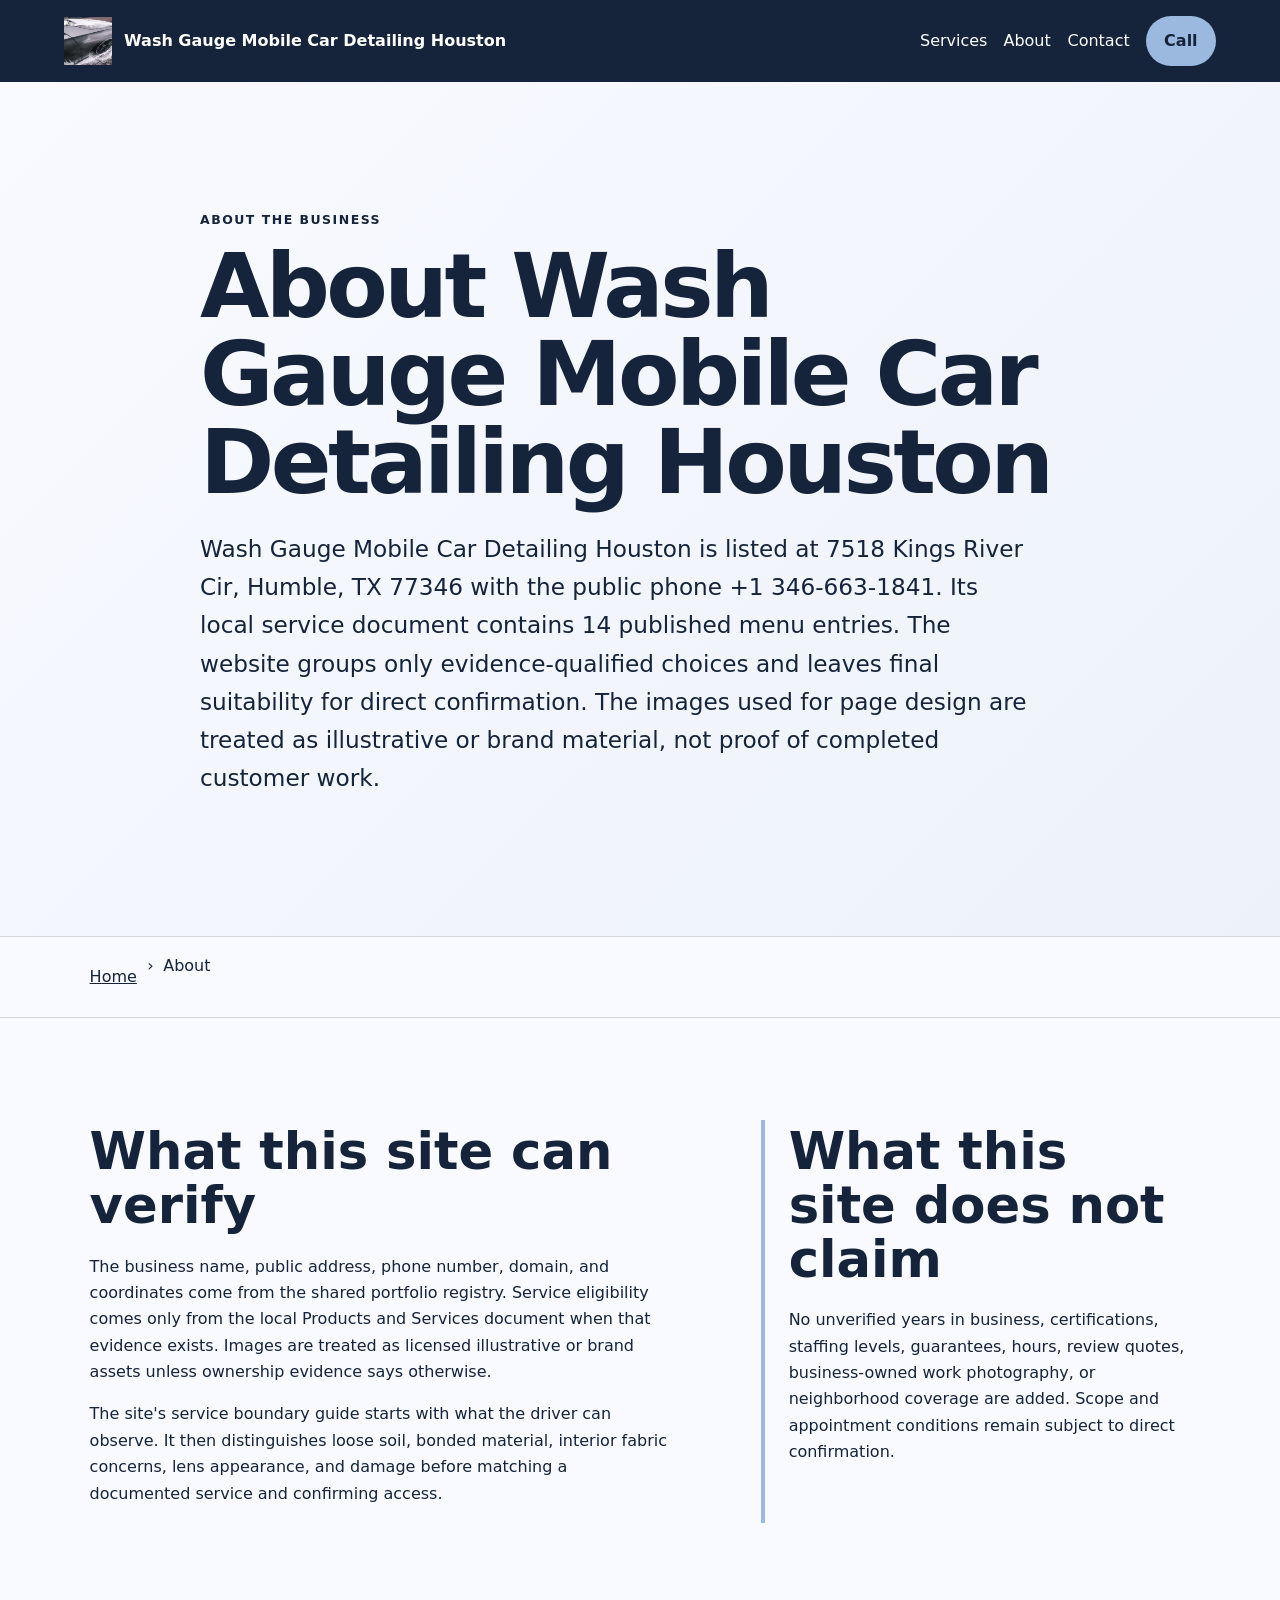
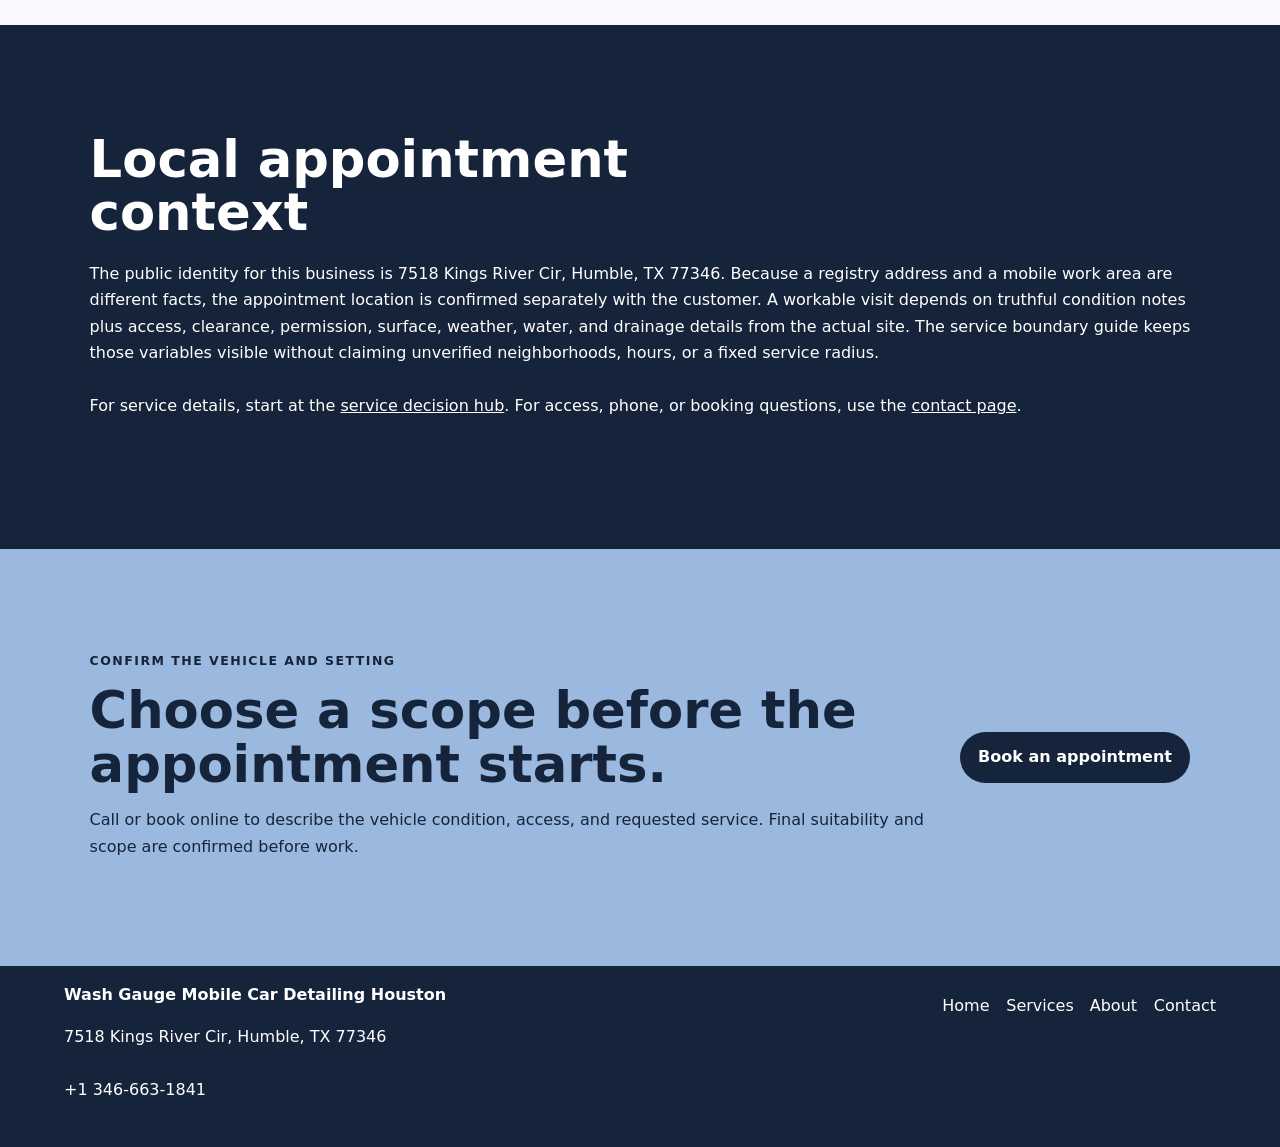
==== about/index.html @ a3e9f10e "feat: add service SEO pages" ====
<!doctype html>
<html lang="en"><head>
  <meta charset="utf-8"><meta name="viewport" content="width=device-width,initial-scale=1">
  <title>About Wash Gauge Mobile Car Detailing Houston | Humble, TX</title>
  <meta name="description" content="Verified identity, evidence boundaries, and appointment-planning approach for Wash Gauge Mobile Car Detailing Houston in Humble, TX.">
  <meta name="robots" content="index, follow, max-image-preview:large, max-snippet:-1">
  <link rel="canonical" href="https://washgauge.shop/about/">
  <meta property="og:type" content="website"><meta property="og:title" content="About Wash Gauge Mobile Car Detailing Houston | Humble, TX">
  <meta property="og:description" content="Verified identity, evidence boundaries, and appointment-planning approach for Wash Gauge Mobile Car Detailing Houston in Humble, TX."><meta property="og:url" content="https://washgauge.shop/about/">
  <meta property="og:image" content="https://washgauge.shop/assets/hero-route.jpg"><meta name="twitter:card" content="summary_large_image">
  <link rel="icon" href="/assets/favicon.svg"><link rel="stylesheet" href="/seo-pages.css"><script type="application/ld+json">{
  "@context": "https://schema.org",
  "@graph": [
    {
      "@type": "BreadcrumbList",
      "@id": "https://washgauge.shop/about/#breadcrumb",
      "itemListElement": [
        {
          "@type": "ListItem",
          "position": 1,
          "name": "Home",
          "item": "https://washgauge.shop/"
        },
        {
          "@type": "ListItem",
          "position": 2,
          "name": "About Wash Gauge Mobile Car Detailing Houston | Humble, TX",
          "item": "https://washgauge.shop/about/"
        }
      ]
    },
    {
      "@type": "WebPage",
      "@id": "https://washgauge.shop/about/#webpage",
      "url": "https://washgauge.shop/about/",
      "name": "About Wash Gauge Mobile Car Detailing Houston | Humble, TX",
      "description": "Verified identity, evidence boundaries, and appointment-planning approach for Wash Gauge Mobile Car Detailing Houston in Humble, TX.",
      "breadcrumb": {
        "@id": "https://washgauge.shop/about/#breadcrumb"
      },
      "isPartOf": {
        "@id": "https://washgauge.shop/#website"
      },
      "about": {
        "@id": "https://washgauge.shop/#business"
      }
    },
    {
      "@type": "ImageObject",
      "@id": "https://washgauge.shop/about/#primaryimage",
      "contentUrl": "https://washgauge.shop/assets/hero-route.jpg",
      "caption": "Illustrative detailing artwork for Wash Gauge Mobile Car Detailing Houston",
      "representativeOfPage": true
    }
  ]
}</script>
</head><body style="--pilot-accent:#9bb8df;--pilot-dark:#15243a;--pilot-paper:#f8faff">
<a class="skip-link" href="#content">Skip to content</a>
<header class="pilot-header"><a class="pilot-brand" href="/"><img src="/assets/hero-route.jpg" width="48" height="48" alt=""><span>Wash Gauge Mobile Car Detailing Houston</span></a>
<nav aria-label="Primary navigation"><a href="/services/">Services</a><a href="/about/">About</a><a href="/contact/">Contact</a><a class="pilot-call" href="tel:+13466631841">Call</a></nav></header>
<main id="content"><section class="pilot-hero text-only"><div><p class="eyebrow">About the business</p><h1>About Wash Gauge Mobile Car Detailing Houston</h1><p class="pilot-answer">Wash Gauge Mobile Car Detailing Houston is listed at 7518 Kings River Cir, Humble, TX 77346 with the public phone +1 346-663-1841. Its local service document contains 14 published menu entries. The website groups only evidence-qualified choices and leaves final suitability for direct confirmation. The images used for page design are treated as illustrative or brand material, not proof of completed customer work.</p></div></section><nav class="breadcrumbs" aria-label="Breadcrumb"><a href="/">Home</a><span>›</span><span>About</span></nav>
<section class="pilot-section pilot-grid"><div><h2>What this site can verify</h2><p>The business name, public address, phone number, domain, and coordinates come from the shared portfolio registry. Service eligibility comes only from the local Products and Services document when that evidence exists. Images are treated as licensed illustrative or brand assets unless ownership evidence says otherwise.</p><p>The site&#x27;s service boundary guide starts with what the driver can observe. It then distinguishes loose soil, bonded material, interior fabric concerns, lens appearance, and damage before matching a documented service and confirming access.</p></div><aside><h2>What this site does not claim</h2><p>No unverified years in business, certifications, staffing levels, guarantees, hours, review quotes, business-owned work photography, or neighborhood coverage are added. Scope and appointment conditions remain subject to direct confirmation.</p></aside></section>
<section class="pilot-section tone"><h2>Local appointment context</h2><p>The public identity for this business is 7518 Kings River Cir, Humble, TX 77346. Because a registry address and a mobile work area are different facts, the appointment location is confirmed separately with the customer. A workable visit depends on truthful condition notes plus access, clearance, permission, surface, weather, water, and drainage details from the actual site. The service boundary guide keeps those variables visible without claiming unverified neighborhoods, hours, or a fixed service radius.</p><p>For service details, start at the <a href="/services/">service decision hub</a>. For access, phone, or booking questions, use the <a href="/contact/">contact page</a>.</p></section>
<section class="pilot-cta"><div><p class="eyebrow">Confirm the vehicle and setting</p><h2>Choose a scope before the appointment starts.</h2><p>Call or book online to describe the vehicle condition, access, and requested service. Final suitability and scope are confirmed before work.</p></div><a class="pilot-button" href="https://cal.com/sumitdatta/auto-detail-service">Book an appointment</a></section>
</main><footer class="pilot-footer"><div><strong>Wash Gauge Mobile Car Detailing Houston</strong><p>7518 Kings River Cir, Humble, TX 77346</p><p><a href="tel:+13466631841">+1 346-663-1841</a></p></div><nav aria-label="Footer navigation"><a href="/">Home</a><a href="/services/">Services</a><a href="/about/">About</a><a href="/contact/">Contact</a></nav></footer>
</body></html>
---- seo-pages.css ----
*{box-sizing:border-box}html{scroll-behavior:smooth}body{margin:0;background:var(--pilot-paper);color:var(--pilot-dark);font-family:system-ui,-apple-system,BlinkMacSystemFont,"Segoe UI",sans-serif;line-height:1.65}.skip-link{position:absolute;left:-999px}.skip-link:focus{left:1rem;top:1rem;z-index:9;background:#fff;padding:.75rem}.pilot-header,.pilot-footer{display:flex;align-items:center;justify-content:space-between;gap:1.5rem;padding:1rem clamp(1rem,5vw,4rem);background:var(--pilot-dark);color:#fff}.pilot-header{position:sticky;top:0;z-index:5}.pilot-brand{display:flex;align-items:center;gap:.75rem;max-width:36rem;font-weight:800}.pilot-header a,.pilot-footer a{color:inherit;text-decoration:none}.pilot-header nav,.pilot-footer nav{display:flex;flex-wrap:wrap;gap:1rem;align-items:center}.pilot-header nav a,.pilot-footer nav a,.breadcrumbs a,.pilot-section a,.pilot-footer>div a{display:inline-flex;min-width:48px;min-height:48px;align-items:center}.pilot-call,.pilot-button{display:inline-flex;min-height:48px;align-items:center;justify-content:center;border-radius:999px;background:var(--pilot-accent);color:var(--pilot-dark)!important;padding:.75rem 1.15rem;font-weight:800;text-decoration:none}.pilot-hero{display:grid;grid-template-columns:minmax(0,1.2fr) minmax(260px,.8fr);gap:clamp(2rem,6vw,6rem);padding:clamp(4rem,9vw,8rem) clamp(1.25rem,7vw,7rem);align-items:center;background:linear-gradient(135deg,var(--pilot-paper),color-mix(in srgb,var(--pilot-accent) 18%,white))}.pilot-hero.text-only{grid-template-columns:minmax(0,880px);justify-content:center}.pilot-hero h1{font-size:clamp(2.5rem,7vw,6rem);line-height:.98;margin:.3rem 0 1.25rem;letter-spacing:-.04em}.pilot-hero img{width:100%;height:auto;aspect-ratio:4/3;object-fit:cover;border-radius:1.5rem;box-shadow:0 28px 70px #0003}.pilot-answer{font-size:clamp(1.15rem,2vw,1.45rem);max-width:52rem}.pilot-proof,.source-note{font-size:.9rem;opacity:.76}.eyebrow{text-transform:uppercase;letter-spacing:.12em;font-size:.78rem;font-weight:900}.breadcrumbs{display:flex;gap:.6rem;flex-wrap:wrap;padding:1rem clamp(1.25rem,7vw,7rem);border-block:1px solid #0002}.breadcrumbs a,.pilot-section a{color:inherit}.pilot-section{padding:clamp(3.5rem,8vw,7rem) clamp(1.25rem,7vw,7rem)}.pilot-section h2{font-size:clamp(2rem,4vw,3.6rem);line-height:1.05;max-width:18ch;margin:.3rem 0 1.3rem}.pilot-section h3{font-size:1.25rem;margin-top:2rem}.pilot-grid{display:grid;grid-template-columns:minmax(0,1.15fr) minmax(260px,.85fr);gap:clamp(2rem,7vw,7rem)}.pilot-grid aside{border-left:4px solid var(--pilot-accent);padding-left:1.5rem}.tone{background:var(--pilot-dark);color:#fff}.checklist,.steps{padding-left:1.25rem}.checklist li,.steps li{margin:.75rem 0}.steps{display:grid;grid-template-columns:repeat(5,minmax(0,1fr));gap:1rem;list-style:none;padding:0;counter-reset:step}.steps li{counter-increment:step;padding:1rem;border:1px solid #fff4;border-radius:1rem}.steps li:before{content:counter(step);display:block;font-size:2rem;font-weight:900;color:var(--pilot-accent)}.faq-list{max-width:900px}.faq-list details{border-top:1px solid #0003;padding:1rem 0}.faq-list summary{font-size:1.15rem;font-weight:800;cursor:pointer}.related-links,.service-cards{display:grid;grid-template-columns:repeat(2,minmax(0,1fr));gap:1rem}.related-links a,.service-cards article{display:block;padding:1.25rem;border:1px solid #0003;border-radius:1rem;background:#fff}.service-cards h2{font-size:1.6rem}.pilot-cta{display:flex;align-items:center;justify-content:space-between;gap:2rem;padding:clamp(3rem,7vw,6rem) clamp(1.25rem,7vw,7rem);background:var(--pilot-accent)}.pilot-cta h2{font-size:clamp(2rem,4vw,3.5rem);line-height:1.05;margin:.25rem 0}.pilot-cta .pilot-button{background:var(--pilot-dark);color:#fff!important;white-space:nowrap}.pilot-footer{align-items:flex-start}.large-link{font-size:clamp(1.4rem,3vw,2.4rem);font-weight:900}@media(max-width:800px){.pilot-header{position:static;align-items:flex-start}.pilot-brand span{display:none}.pilot-hero,.pilot-grid{grid-template-columns:1fr}.steps{grid-template-columns:1fr}.related-links,.service-cards{grid-template-columns:1fr}.pilot-cta,.pilot-footer{align-items:flex-start;flex-direction:column}}
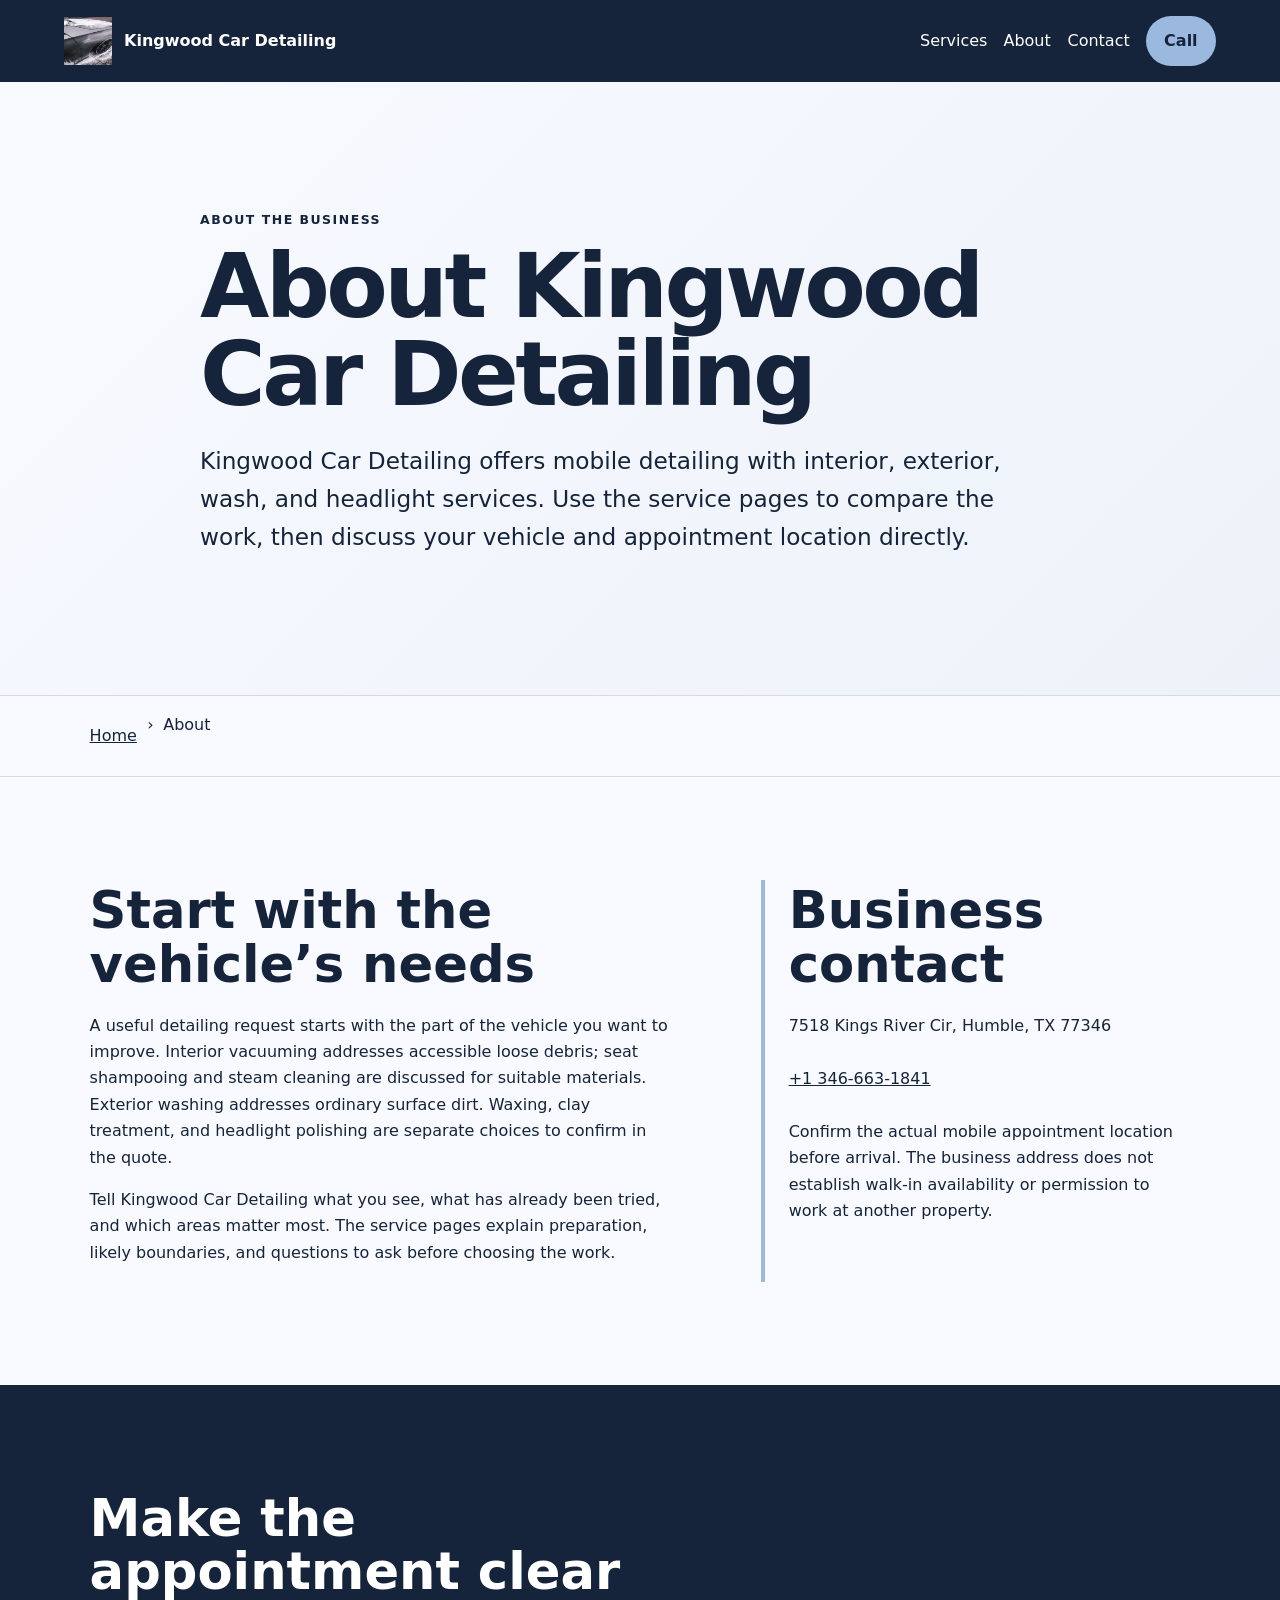
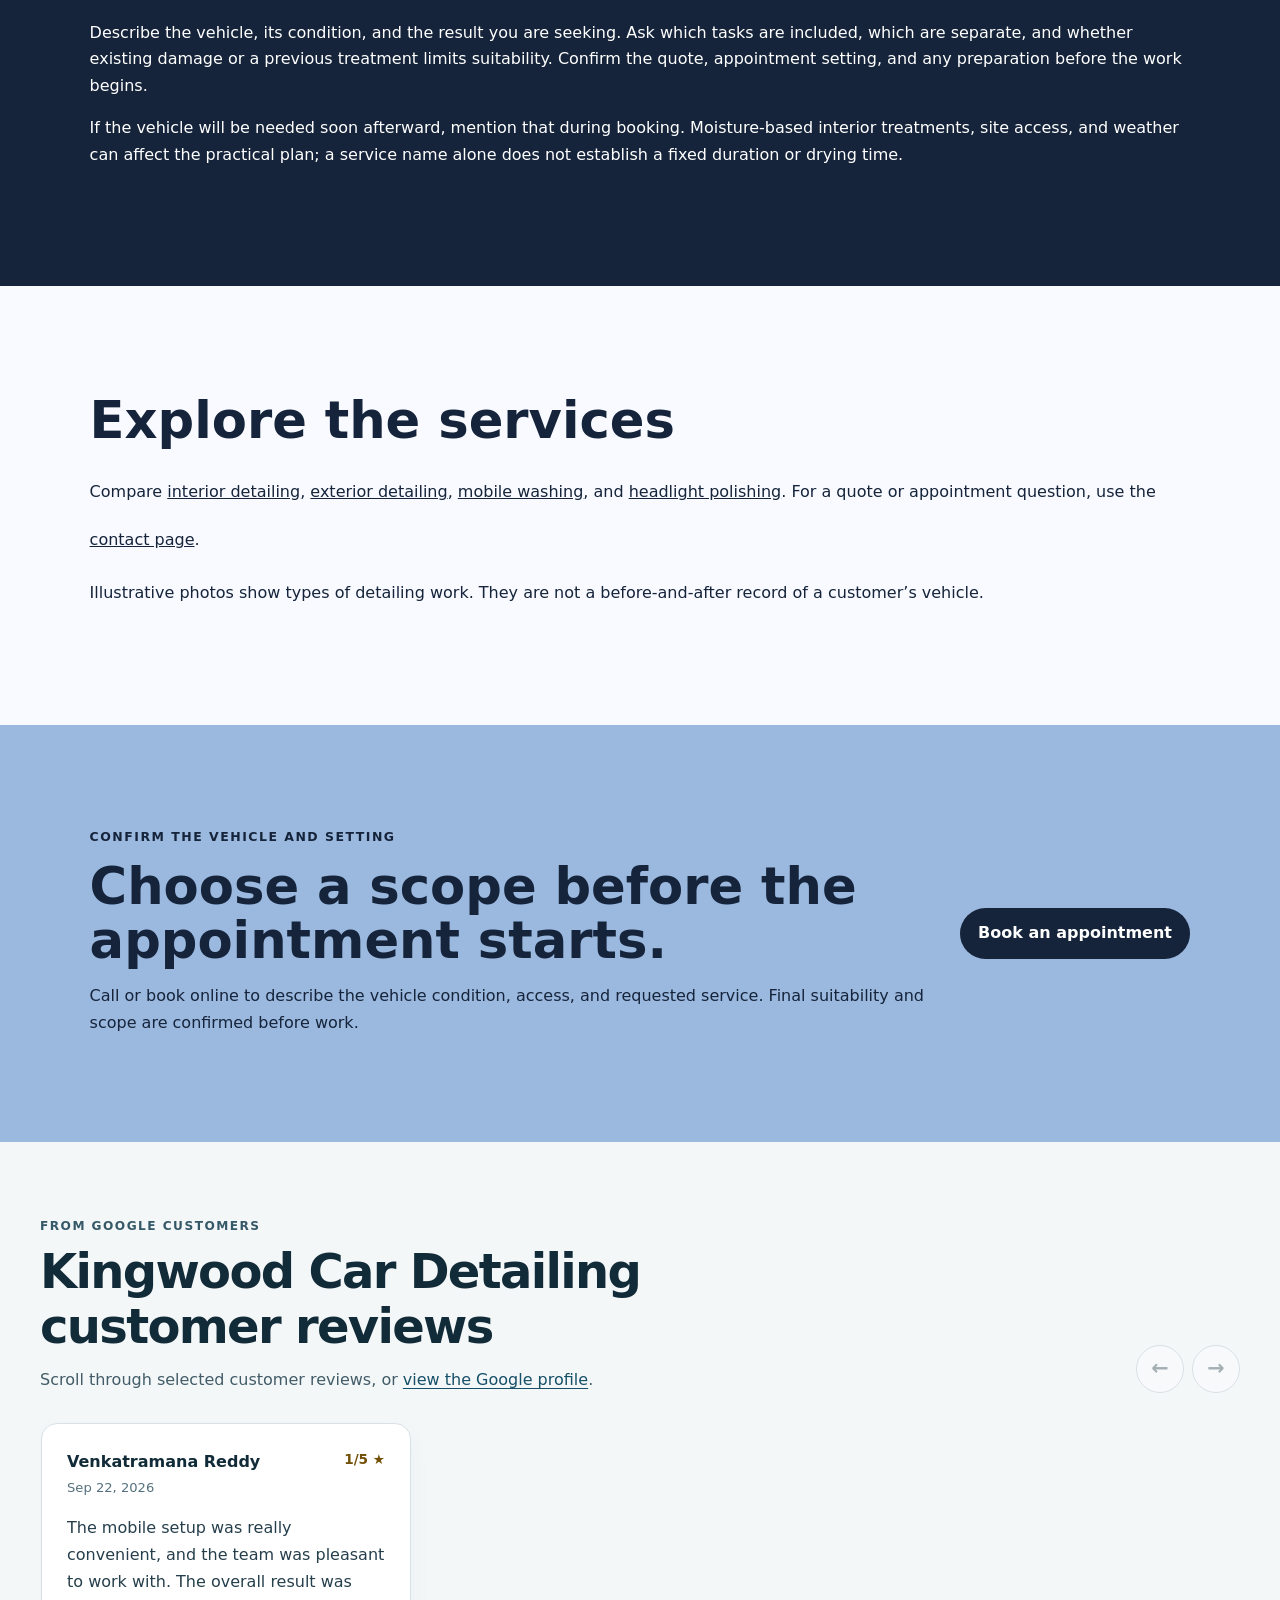
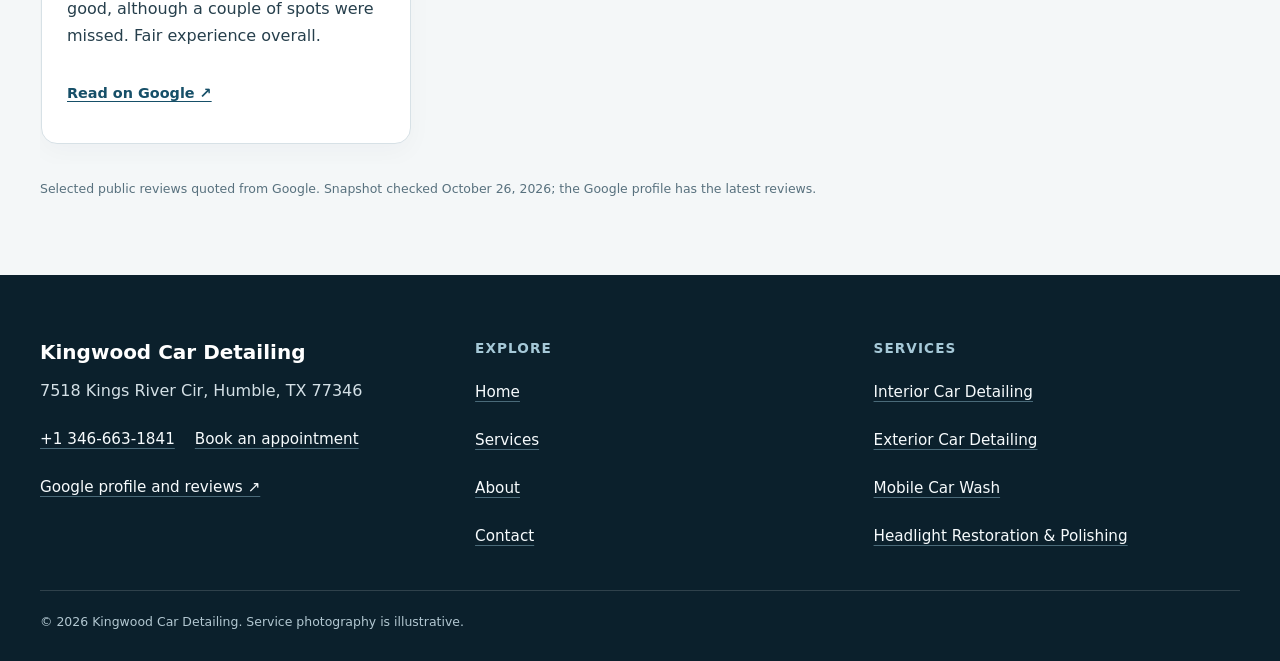
==== commit 0b73d9f8: "Align website branding and local service information" ====
--- a/about/index.html
+++ b/about/index.html
@@ -1,66 +1,70 @@
 <!doctype html>
 <html lang="en"><head>
   <meta charset="utf-8"><meta name="viewport" content="width=device-width,initial-scale=1">
-  <title>About Wash Gauge Mobile Car Detailing Houston | Humble, TX</title>
-  <meta name="description" content="Verified identity, evidence boundaries, and appointment-planning approach for Wash Gauge Mobile Car Detailing Houston in Humble, TX.">
+  <title>About Kingwood Car Detailing | Humble, TX</title>
+  <meta name="description" content="Verified identity, evidence boundaries, and appointment-planning approach for Kingwood Car Detailing in Humble, TX.">
   <meta name="robots" content="index, follow, max-image-preview:large, max-snippet:-1">
-  <link rel="canonical" href="https://washgauge.shop/about/">
-  <meta property="og:type" content="website"><meta property="og:title" content="About Wash Gauge Mobile Car Detailing Houston | Humble, TX">
-  <meta property="og:description" content="Verified identity, evidence boundaries, and appointment-planning approach for Wash Gauge Mobile Car Detailing Houston in Humble, TX."><meta property="og:url" content="https://washgauge.shop/about/">
-  <meta property="og:image" content="https://washgauge.shop/assets/hero-route.jpg"><meta name="twitter:card" content="summary_large_image">
+  <link rel="canonical" href="https://kingwoodcardetailing.shop/about/">
+  <meta property="og:type" content="website"><meta property="og:title" content="About Kingwood Car Detailing | Humble, TX">
+  <meta property="og:description" content="Verified identity, evidence boundaries, and appointment-planning approach for Kingwood Car Detailing in Humble, TX."><meta property="og:url" content="https://kingwoodcardetailing.shop/about/">
+  <meta property="og:image" content="https://kingwoodcardetailing.shop/assets/hero-route.jpg"><meta name="twitter:card" content="summary_large_image">
   <link rel="icon" href="/assets/favicon.svg"><link rel="stylesheet" href="/seo-pages.css"><script type="application/ld+json">{
   "@context": "https://schema.org",
   "@graph": [
     {
       "@type": "BreadcrumbList",
-      "@id": "https://washgauge.shop/about/#breadcrumb",
+      "@id": "https://kingwoodcardetailing.shop/about/#breadcrumb",
       "itemListElement": [
         {
           "@type": "ListItem",
           "position": 1,
           "name": "Home",
-          "item": "https://washgauge.shop/"
+          "item": "https://kingwoodcardetailing.shop/"
         },
         {
           "@type": "ListItem",
           "position": 2,
-          "name": "About Wash Gauge Mobile Car Detailing Houston | Humble, TX",
-          "item": "https://washgauge.shop/about/"
+          "name": "About Kingwood Car Detailing | Humble, TX",
+          "item": "https://kingwoodcardetailing.shop/about/"
         }
       ]
     },
     {
       "@type": "WebPage",
-      "@id": "https://washgauge.shop/about/#webpage",
-      "url": "https://washgauge.shop/about/",
-      "name": "About Wash Gauge Mobile Car Detailing Houston | Humble, TX",
-      "description": "Verified identity, evidence boundaries, and appointment-planning approach for Wash Gauge Mobile Car Detailing Houston in Humble, TX.",
+      "@id": "https://kingwoodcardetailing.shop/about/#webpage",
+      "url": "https://kingwoodcardetailing.shop/about/",
+      "name": "About Kingwood Car Detailing | Humble, TX",
+      "description": "Verified identity, evidence boundaries, and appointment-planning approach for Kingwood Car Detailing in Humble, TX.",
       "breadcrumb": {
-        "@id": "https://washgauge.shop/about/#breadcrumb"
+        "@id": "https://kingwoodcardetailing.shop/about/#breadcrumb"
       },
       "isPartOf": {
-        "@id": "https://washgauge.shop/#website"
+        "@id": "https://kingwoodcardetailing.shop/#website"
       },
       "about": {
-        "@id": "https://washgauge.shop/#business"
+        "@id": "https://kingwoodcardetailing.shop/#business"
       }
     },
     {
       "@type": "ImageObject",
-      "@id": "https://washgauge.shop/about/#primaryimage",
-      "contentUrl": "https://washgauge.shop/assets/hero-route.jpg",
-      "caption": "Illustrative detailing artwork for Wash Gauge Mobile Car Detailing Houston",
+      "@id": "https://kingwoodcardetailing.shop/about/#primaryimage",
+      "contentUrl": "https://kingwoodcardetailing.shop/assets/hero-route.jpg",
+      "caption": "Illustrative detailing artwork for Kingwood Car Detailing",
       "representativeOfPage": true
     }
   ]
 }</script>
+<link rel="stylesheet" href="/portfolio-components.css">
 </head><body style="--pilot-accent:#9bb8df;--pilot-dark:#15243a;--pilot-paper:#f8faff">
 <a class="skip-link" href="#content">Skip to content</a>
-<header class="pilot-header"><a class="pilot-brand" href="/"><img src="/assets/hero-route.jpg" width="48" height="48" alt=""><span>Wash Gauge Mobile Car Detailing Houston</span></a>
+<header class="pilot-header"><a class="pilot-brand" href="/"><img src="/assets/hero-route.jpg" width="48" height="48" alt=""><span>Kingwood Car Detailing</span></a>
 <nav aria-label="Primary navigation"><a href="/services/">Services</a><a href="/about/">About</a><a href="/contact/">Contact</a><a class="pilot-call" href="tel:+13466631841">Call</a></nav></header>
-<main id="content"><section class="pilot-hero text-only"><div><p class="eyebrow">About the business</p><h1>About Wash Gauge Mobile Car Detailing Houston</h1><p class="pilot-answer">Wash Gauge Mobile Car Detailing Houston is listed at 7518 Kings River Cir, Humble, TX 77346 with the public phone +1 346-663-1841. Its local service document contains 14 published menu entries. The website groups only evidence-qualified choices and leaves final suitability for direct confirmation. The images used for page design are treated as illustrative or brand material, not proof of completed customer work.</p></div></section><nav class="breadcrumbs" aria-label="Breadcrumb"><a href="/">Home</a><span>›</span><span>About</span></nav>
-<section class="pilot-section pilot-grid"><div><h2>What this site can verify</h2><p>The business name, public address, phone number, domain, and coordinates come from the shared portfolio registry. Service eligibility comes only from the local Products and Services document when that evidence exists. Images are treated as licensed illustrative or brand assets unless ownership evidence says otherwise.</p><p>The site&#x27;s service boundary guide starts with what the driver can observe. It then distinguishes loose soil, bonded material, interior fabric concerns, lens appearance, and damage before matching a documented service and confirming access.</p></div><aside><h2>What this site does not claim</h2><p>No unverified years in business, certifications, staffing levels, guarantees, hours, review quotes, business-owned work photography, or neighborhood coverage are added. Scope and appointment conditions remain subject to direct confirmation.</p></aside></section>
-<section class="pilot-section tone"><h2>Local appointment context</h2><p>The public identity for this business is 7518 Kings River Cir, Humble, TX 77346. Because a registry address and a mobile work area are different facts, the appointment location is confirmed separately with the customer. A workable visit depends on truthful condition notes plus access, clearance, permission, surface, weather, water, and drainage details from the actual site. The service boundary guide keeps those variables visible without claiming unverified neighborhoods, hours, or a fixed service radius.</p><p>For service details, start at the <a href="/services/">service decision hub</a>. For access, phone, or booking questions, use the <a href="/contact/">contact page</a>.</p></section>
+<main id="content"><section class="pilot-hero text-only"><div><p class="eyebrow">About the business</p><h1>About Kingwood Car Detailing</h1><p class="pilot-answer">Kingwood Car Detailing offers mobile detailing with interior, exterior, wash, and headlight services. Use the service pages to compare the work, then discuss your vehicle and appointment location directly.</p></div></section><nav class="breadcrumbs" aria-label="Breadcrumb"><a href="/">Home</a><span>›</span><span>About</span></nav>
+<section class="pilot-section pilot-grid"><div><h2>Start with the vehicle’s needs</h2><p>A useful detailing request starts with the part of the vehicle you want to improve. Interior vacuuming addresses accessible loose debris; seat shampooing and steam cleaning are discussed for suitable materials. Exterior washing addresses ordinary surface dirt. Waxing, clay treatment, and headlight polishing are separate choices to confirm in the quote.</p><p>Tell Kingwood Car Detailing what you see, what has already been tried, and which areas matter most. The service pages explain preparation, likely boundaries, and questions to ask before choosing the work.</p></div><aside><h2>Business contact</h2><p>7518 Kings River Cir, Humble, TX 77346</p><p><a href="tel:+13466631841">+1 346-663-1841</a></p><p>Confirm the actual mobile appointment location before arrival. The business address does not establish walk-in availability or permission to work at another property.</p></aside></section>
+<section class="pilot-section tone"><h2>Make the appointment clear</h2><p>Describe the vehicle, its condition, and the result you are seeking. Ask which tasks are included, which are separate, and whether existing damage or a previous treatment limits suitability. Confirm the quote, appointment setting, and any preparation before the work begins.</p><p>If the vehicle will be needed soon afterward, mention that during booking. Moisture-based interior treatments, site access, and weather can affect the practical plan; a service name alone does not establish a fixed duration or drying time.</p></section>
+<section class="pilot-section"><h2>Explore the services</h2><p>Compare <a href="/services/interior-car-detailing/">interior detailing</a>, <a href="/services/exterior-car-detailing/">exterior detailing</a>, <a href="/services/mobile-car-wash/">mobile washing</a>, and <a href="/services/headlight-restoration/">headlight polishing</a>. For a quote or appointment question, use the <a href="/contact/">contact page</a>.</p><p>Illustrative photos show types of detailing work. They are not a before-and-after record of a customer’s vehicle.</p></section>
 <section class="pilot-cta"><div><p class="eyebrow">Confirm the vehicle and setting</p><h2>Choose a scope before the appointment starts.</h2><p>Call or book online to describe the vehicle condition, access, and requested service. Final suitability and scope are confirmed before work.</p></div><a class="pilot-button" href="https://cal.com/sumitdatta/auto-detail-service">Book an appointment</a></section>
-</main><footer class="pilot-footer"><div><strong>Wash Gauge Mobile Car Detailing Houston</strong><p>7518 Kings River Cir, Humble, TX 77346</p><p><a href="tel:+13466631841">+1 346-663-1841</a></p></div><nav aria-label="Footer navigation"><a href="/">Home</a><a href="/services/">Services</a><a href="/about/">About</a><a href="/contact/">Contact</a></nav></footer>
+<!-- PORTFOLIO-REVIEWS:START --><section class="portfolio-reviews" aria-labelledby="portfolio-reviews-title"><div class="portfolio-reviews__heading"><div><p class="portfolio-reviews__kicker">From Google customers</p><h2 id="portfolio-reviews-title">Kingwood Car Detailing customer reviews</h2><p class="portfolio-reviews__intro">Scroll through selected customer reviews, or <a href="https://www.google.com/maps?cid=2976044469024476765" target="_blank" rel="noopener noreferrer">view the Google profile</a>.</p></div><div class="portfolio-reviews__controls"><button type="button" data-reviews-prev aria-label="Previous reviews">←</button><button type="button" data-reviews-next aria-label="Next reviews">→</button></div></div><div class="portfolio-reviews__track" role="region" aria-label="Scrollable customer reviews" tabindex="0"><article class="portfolio-review"><div class="portfolio-review__meta"><div><span class="portfolio-review__author">Venkatramana Reddy</span><time datetime="2026-09-22">Sep 22, 2026</time></div><span class="portfolio-review__rating" aria-label="1 out of 5 stars">1/5 ★</span></div><blockquote><p>The mobile setup was really convenient, and the team was pleasant to work with. The overall result was good, although a couple of spots were missed. Fair experience overall.</p></blockquote><a class="portfolio-review__source" href="https://www.google.com/maps/reviews/data=!4m8!14m7!1m6!2m5!1sCi9DQUlRQUNvZENodHljRjlvT2xWbWRWRkVWVFZtVEdSWE5IUkZjWFZHUnpsNGVXYxAB!2m1!1s0x0:0x294d08ad43f84e5d!3m1!1s2@1:CAIQACodChtycF9oOlVmdVFEVTVmTGRXNHRFcXVGRzl4eWc%7C%7C?hl=en-US" target="_blank" rel="noopener noreferrer">Read on Google ↗</a></article></div><p class="portfolio-reviews__note">Selected public reviews quoted from Google. Snapshot checked <time datetime="2026-10-26">October 26, 2026</time>; the Google profile has the latest reviews.</p></section><!-- PORTFOLIO-REVIEWS:END -->
+</main><footer class="portfolio-footer"><div class="portfolio-footer__grid"><div><strong class="portfolio-footer__name">Kingwood Car Detailing</strong><address>7518 Kings River Cir, Humble, TX 77346</address><div class="portfolio-footer__contact"><a href="tel:+13466631841">+1 346-663-1841</a><a href="https://cal.com/sumitdatta/auto-detail-service">Book an appointment</a></div><a href="https://www.google.com/maps?cid=2976044469024476765" target="_blank" rel="noopener noreferrer">Google profile and reviews ↗</a></div><div><h2>Explore</h2><nav aria-label="Footer navigation"><a href="/">Home</a><a href="/services/">Services</a><a href="/about/">About</a><a href="/contact/">Contact</a></nav></div><div><h2>Services</h2><nav aria-label="Service pages"><a href="/services/interior-car-detailing/">Interior Car Detailing</a><a href="/services/exterior-car-detailing/">Exterior Car Detailing</a><a href="/services/mobile-car-wash/">Mobile Car Wash</a><a href="/services/headlight-restoration/">Headlight Restoration &amp; Polishing</a></nav></div></div><p class="portfolio-footer__bottom">© <span id="year">2026</span> Kingwood Car Detailing. Service photography is illustrative.</p></footer>
+<script src="/portfolio-components.js" defer></script>
 </body></html>
--- a/portfolio-components.css
+++ b/portfolio-components.css
@@ -0,0 +1,37 @@
+/* Portfolio components: scoped styles, no external requests. */
+.portfolio-reviews,.portfolio-footer{box-sizing:border-box;min-width:0;font-family:inherit}
+.portfolio-reviews *,.portfolio-footer *{box-sizing:border-box}
+.portfolio-reviews{color:#122b38;background:#f4f7f8;padding:clamp(3rem,6vw,5.5rem) max(20px,calc((100% - 1200px)/2));isolation:isolate}
+.portfolio-reviews__heading{display:flex;justify-content:space-between;align-items:flex-end;gap:24px;margin:0 0 28px}
+.portfolio-reviews__heading>div{min-width:0;max-width:850px}
+.portfolio-reviews__kicker{margin:0 0 10px;font-family:inherit;font-weight:700;font-size:.76rem;line-height:1.3;letter-spacing:.12em;text-transform:uppercase;color:#365968}
+.portfolio-reviews h2{max-width:none;margin:0 0 14px;font-family:inherit;font-size:clamp(1.8rem,4vw,3rem);font-weight:800;line-height:1.13;letter-spacing:-.035em;text-transform:none;color:#122b38;overflow-wrap:anywhere}
+.portfolio-reviews__intro{font-size:1rem;line-height:1.6;color:#425c68;margin:0}
+.portfolio-reviews__intro a,.portfolio-review__source{color:#164f68;text-decoration:underline;text-underline-offset:3px}
+.portfolio-reviews__controls{display:none;gap:8px;flex-shrink:0}
+.portfolio-reviews[data-ready] .portfolio-reviews__controls{display:flex}
+.portfolio-reviews__controls button{display:grid;place-items:center;width:48px;height:48px;border:1px solid #a9bac2;border-radius:50%;background:#fff;color:#122b38;font-family:inherit;font-weight:700;font-size:1.3rem;line-height:1;cursor:pointer}
+.portfolio-reviews__controls button:disabled{opacity:.35;cursor:default}
+.portfolio-reviews__track{display:flex;align-items:stretch;gap:18px;overflow-x:auto;overscroll-behavior-x:contain;scroll-snap-type:x proximity;scroll-padding-inline:1px;padding:2px 1px 20px;max-width:100%;min-width:0;scrollbar-width:thin;scrollbar-color:#7c9aa8 #dfe7eb}
+.portfolio-review{display:flex;flex-direction:column;flex:0 0 min(370px,86vw);min-width:0;max-width:100%;margin:0;padding:25px;background:#fff;border:1px solid #d7e1e6;border-radius:16px;box-shadow:0 8px 26px #0a263d08;scroll-snap-align:start;text-align:left}
+.portfolio-review__meta{display:flex;align-items:flex-start;justify-content:space-between;gap:14px;margin-bottom:16px}
+.portfolio-review__author{font-size:1rem;font-weight:800;line-height:1.4;color:#122b38;overflow-wrap:anywhere}
+.portfolio-review time{display:block;font-size:.82rem;line-height:1.5;color:#55717e;margin-top:3px}
+.portfolio-review__rating{white-space:nowrap;font-size:.85rem;font-weight:700;line-height:1.5;color:#735007}
+.portfolio-review blockquote{padding:0;margin:0 0 20px;border:0;color:#263f4c;font-family:inherit;font-weight:400;font-size:1rem;line-height:1.7;letter-spacing:normal;max-height:230px;overflow-y:auto;overflow-wrap:anywhere}
+.portfolio-review blockquote p{margin:0;font:inherit;color:inherit}
+.portfolio-review__source{display:inline-flex;align-items:center;min-height:48px;margin-top:auto;font-size:.9rem;font-weight:700}
+.portfolio-reviews__note{margin:15px 0 0;color:#58717e;font-size:.78rem;line-height:1.6}
+.portfolio-reviews :focus-visible,.portfolio-footer :focus-visible{outline:3px solid #167799;outline-offset:4px}
+.portfolio-footer{background:#0b202c;color:#f7fbfd;padding:clamp(2.5rem,5vw,4.5rem) max(20px,calc((100% - 1200px)/2)) 28px;line-height:1.6;text-align:left}
+.portfolio-footer__grid{display:grid;grid-template-columns:minmax(0,1.1fr) minmax(0,1fr) minmax(0,1fr);gap:32px}
+.portfolio-footer__name{display:block;margin:0 0 12px;color:#fff;font-size:1.25rem;font-weight:800;line-height:1.35;overflow-wrap:anywhere}
+.portfolio-footer address{font-size:1rem;font-style:normal;color:#d4e0e6;line-height:1.65}
+.portfolio-footer h2{margin:0 0 10px;font-family:inherit;font-size:.85rem;font-weight:800;line-height:1.4;letter-spacing:.08em;text-transform:uppercase;color:#a6c9d8;max-width:none}
+.portfolio-footer a{display:inline-flex;align-items:center;min-height:48px;max-width:100%;color:#f7fbfd;font-size:.95rem;text-decoration:underline;text-decoration-color:#4a6a79;text-underline-offset:4px;overflow-wrap:anywhere}
+.portfolio-footer a:hover{text-decoration-color:#e1eff5}
+.portfolio-footer nav{display:flex;flex-direction:column;align-items:flex-start;gap:0}
+.portfolio-footer__contact{display:flex;flex-wrap:wrap;gap:0 20px;margin-top:10px}
+.portfolio-footer__bottom{margin:30px 0 0;padding-top:20px;border-top:1px solid #ffffff26;color:#b2c7d1;font-size:.78rem;line-height:1.7}
+@media(max-width:760px){.portfolio-reviews__heading{align-items:flex-start;flex-direction:column;gap:16px}.portfolio-footer__grid{grid-template-columns:1fr;gap:28px}.portfolio-review{padding:21px;flex-basis:min(340px,84vw)}}
+@media(prefers-reduced-motion:reduce){.portfolio-reviews__track{scroll-behavior:auto}}
